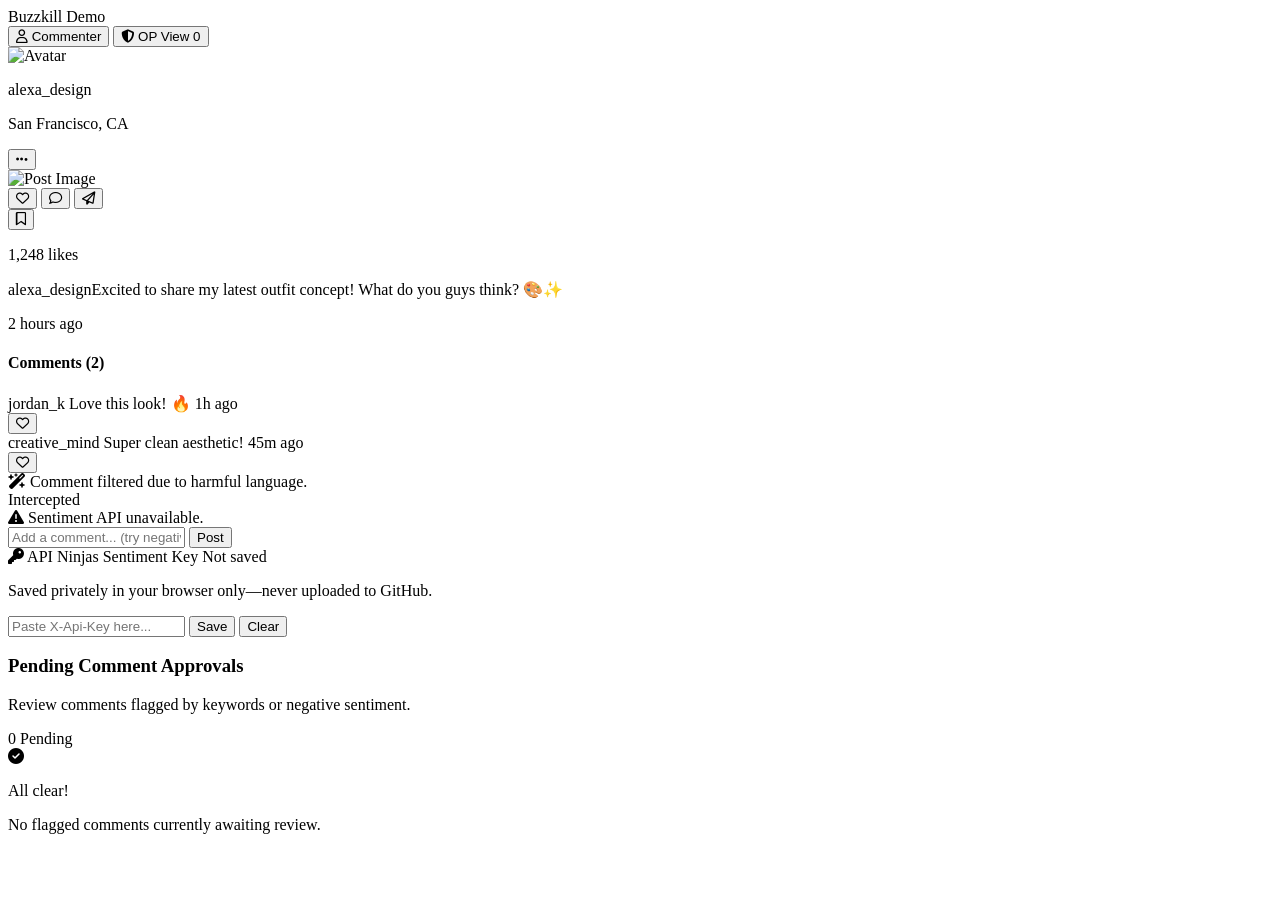
==== index.html @ 8ce27598 "Added sentiment API" ====
<!DOCTYPE html>
<html lang="en">
<head>
    <meta charset="UTF-8">
    <meta name="viewport" content="width=device-width, initial-scale=1.0">
    <title>Buzzkill - Instagram Comment Moderation Demo</title>
    <!-- Tailwind CSS for modern responsive styling -->
    <script src="https://cdn.tailwindcss.com"></script>
    <!-- FontAwesome for Instagram-like icons -->
    <link rel="stylesheet" href="https://cdnjs.cloudflare.com/ajax/libs/font-awesome/6.4.0/css/all.min.css">
    <!-- Custom stylesheet -->
    <link rel="stylesheet" href="3_styles/style.css">
</head>
<body class="bg-gray-100 font-sans antialiased text-gray-900 min-h-screen flex flex-col items-center">

    <!-- Top App Navigation / Header -->
    <header class="w-full max-w-md bg-white border-b border-gray-200 sticky top-0 z-30 px-4 py-3 flex justify-between items-center shadow-sm">
        <div class="flex items-center gap-2">
            <span class="text-xl font-bold bg-gradient-to-r from-purple-600 via-pink-600 to-yellow-500 bg-clip-text text-transparent">
                Buzzkill
            </span>
            <span class="text-xs bg-purple-100 text-purple-700 font-medium px-2 py-0.5 rounded-full">Demo</span>
        </div>
        <!-- Tab Controls -->
        <div class="flex bg-gray-100 p-1 rounded-xl gap-1 text-xs font-semibold">
            <button id="tab-commenter" onclick="switchTab('commenter')" class="px-3 py-1.5 rounded-lg transition-all bg-white text-gray-800 shadow-sm">
                <i class="fa-regular fa-user mr-1"></i> Commenter
            </button>
            <button id="tab-op" onclick="switchTab('op')" class="px-3 py-1.5 rounded-lg transition-all text-gray-500 hover:text-gray-800 relative">
                <i class="fa-solid fa-shield-halved mr-1"></i> OP View
                <span id="badge-pending-count" class="hidden absolute -top-1 -right-1 bg-red-500 text-white text-[10px] w-4 h-4 rounded-full flex items-center justify-center font-bold">0</span>
            </button>
        </div>
    </header>

    <!-- Main Container Mockup (Mobile Frame) -->
    <main class="w-full max-w-md bg-white flex-1 flex flex-col shadow-lg min-h-[85vh] relative pb-16">

        <!-- ================= COMMENTER VIEW ================= -->
        <div id="view-commenter-container" class="flex-1 flex flex-col">
            <!-- Post Header -->
            <div class="px-4 py-3 flex items-center justify-between border-b border-gray-100">
                <div class="flex items-center space-x-3">
                    <img src="https://images.unsplash.com/photo-1534528741775-53994a69daeb?w=100&auto=format&fit=crop&q=80" alt="Avatar" class="w-9 h-9 rounded-full object-cover border border-purple-200">
                    <div>
                        <p class="text-xs font-bold leading-none text-gray-800">alexa_design</p>
                        <p class="text-[10px] text-gray-400">San Francisco, CA</p>
                    </div>
                </div>
                <button class="text-gray-400 hover:text-gray-600"><i class="fa-solid fa-ellipsis"></i></button>
            </div>

            <!-- Post Image -->
            <div class="relative bg-gray-900 w-full aspect-square">
                <img src="https://images.unsplash.com/photo-1515886657613-9f3515b0c78f?w=600&auto=format&fit=crop&q=80" alt="Post Image" class="w-full h-full object-cover">
            </div>

            <!-- Post Action Buttons -->
            <div class="px-4 pt-3 pb-1 flex justify-between items-center text-xl">
                <div class="flex space-x-4 text-gray-700">
                    <button class="hover:text-red-500 transition-colors"><i class="fa-regular fa-heart"></i></button>
                    <button class="hover:text-blue-500 transition-colors"><i class="fa-regular fa-comment"></i></button>
                    <button class="hover:text-green-500 transition-colors"><i class="fa-regular fa-paper-plane"></i></button>
                </div>
                <button class="text-gray-700 hover:text-black"><i class="fa-regular fa-bookmark"></i></button>
            </div>

            <!-- Likes & Caption -->
            <div class="px-4 text-xs space-y-1 mb-2">
                <p class="font-bold text-gray-800">1,248 likes</p>
                <p><span class="font-bold text-gray-800 mr-1">alexa_design</span>Excited to share my latest outfit concept! What do you guys think? 🎨✨</p>
                <p class="text-[10px] text-gray-400 uppercase tracking-wide">2 hours ago</p>
            </div>

            <!-- Live Public Comments Section -->
            <div class="flex-1 px-4 py-2 border-t border-gray-100 flex flex-col justify-end">
                <h4 class="text-xs font-semibold text-gray-400 mb-2 uppercase tracking-wider">Comments (<span id="public-comment-count">0</span>)</h4>
                
                <!-- Comments Scrollable Area -->
                <div id="public-comments-list" class="space-y-2.5 max-h-48 overflow-y-auto custom-scrollbar pr-1">
                    <!-- Dynamic comments populated by JS -->
                </div>

                <!-- Floating Feedback Notice (Evaporation Toast) -->
                <div id="evaporation-toast" class="hidden mt-2 p-2 bg-red-50 border border-red-200 rounded-lg text-xs text-red-600 flex items-center justify-between transition-all">
                    <div class="flex items-center space-x-2">
                        <i class="fa-solid fa-wand-magic-sparkles text-red-500"></i>
                        <span id="evaporation-toast-text">Comment filtered due to harmful language.</span>
                    </div>
                    <span class="text-[10px] bg-red-100 text-red-700 font-semibold px-2 py-0.5 rounded">Intercepted</span>
                </div>

                <!-- Friendly API Status Warning Banner -->
                <div id="api-status-banner" class="hidden mt-2 p-2 bg-amber-50 border border-amber-200 rounded-lg text-[11px] text-amber-800 flex items-center space-x-2">
                    <i class="fa-solid fa-triangle-exclamation text-amber-500"></i>
                    <span id="api-status-banner-text">Sentiment API unavailable.</span>
                </div>
            </div>

            <!-- Comment Input Box -->
            <div class="p-3 border-t border-gray-200 bg-white">
                <form id="comment-form" onsubmit="handleCommentSubmit(event)" class="flex items-center space-x-2">
                    <input 
                        type="text" 
                        id="comment-input" 
                        placeholder="Add a comment... (try negative tone or slang)" 
                        class="flex-1 bg-gray-100 text-xs px-3 py-2.5 rounded-full border border-transparent focus:outline-none focus:bg-white focus:border-purple-400 transition-all"
                        required 
                        autocomplete="off"
                    >
                    <button id="comment-submit-btn" type="submit" class="text-xs font-bold text-purple-600 hover:text-purple-800 px-3 py-2 transition-colors">
                        Post
                    </button>
                </form>
            </div>
        </div>

        <!-- ================= OP (ORIGINAL POSTER) REVIEW VIEW ================= -->
        <div id="view-op-container" class="hidden flex-1 flex flex-col p-4 bg-gray-50">
            <!-- API Ninjas Secret Key Box (Stored only in browser localStorage) -->
            <div class="bg-white border border-gray-200 rounded-xl p-3 mb-4 shadow-sm">
                <div class="flex items-center justify-between mb-1.5">
                    <span class="text-xs font-bold text-gray-800 flex items-center gap-1.5">
                        <i class="fa-solid fa-key text-purple-600"></i> API Ninjas Sentiment Key
                    </span>
                    <span id="api-key-status-badge" class="text-[10px] font-semibold px-2 py-0.5 rounded-full bg-gray-100 text-gray-600">
                        Not saved
                    </span>
                </div>
                <p class="text-[11px] text-gray-500 mb-2">
                    Saved privately in your browser only—never uploaded to GitHub.
                </p>
                <div class="flex items-center gap-1.5">
                    <input
                        type="password"
                        id="api-key-input"
                        placeholder="Paste X-Api-Key here..."
                        class="flex-1 bg-gray-50 border border-gray-200 rounded-lg px-2.5 py-1.5 text-xs focus:outline-none focus:border-purple-400"
                        autocomplete="off"
                    >
                    <button type="button" onclick="saveApiKeyFromUI()" class="bg-purple-600 hover:bg-purple-700 text-white text-xs font-semibold px-3 py-1.5 rounded-lg transition-colors">
                        Save
                    </button>
                    <button type="button" onclick="clearApiKeyFromUI()" class="bg-gray-100 hover:bg-gray-200 text-gray-600 text-xs font-semibold px-2.5 py-1.5 rounded-lg transition-colors">
                        Clear
                    </button>
                </div>
            </div>

            <!-- Header for OP Queue -->
            <div class="flex justify-between items-center mb-4">
                <div>
                    <h3 class="text-sm font-bold text-gray-800">Pending Comment Approvals</h3>
                    <p class="text-xs text-gray-500">Review comments flagged by keywords or negative sentiment.</p>
                </div>
                <span id="op-queue-badge" class="bg-purple-100 text-purple-700 text-xs font-bold px-2.5 py-1 rounded-full">
                    0 Pending
                </span>
            </div>

            <!-- Moderation Cards Queue -->
            <div id="op-review-list" class="space-y-3 flex-1 overflow-y-auto custom-scrollbar pr-1">
                <!-- Dynamically populated review cards -->
            </div>
        </div>

    </main>

    <!-- Numbered Layered Scripts loaded in sequence -->
    <script src="2_scripts/1_data.js?v=4"></script>
    <script src="2_scripts/2.rules.js?v=5"></script>
    <script src="2_scripts/3_display.js?v=4"></script>
    <script src="2_scripts/4_start.js?v=4"></script>
</body>
</html>
---- 3_styles/style.css ----
/* Custom scrollbar styling for feed and comment lists */
.custom-scrollbar::-webkit-scrollbar {
    width: 4px;
}
.custom-scrollbar::-webkit-scrollbar-track {
    background: #f1f1f1;
}
.custom-scrollbar::-webkit-scrollbar-thumb {
    background: #cbd5e1;
    border-radius: 4px;
}
.custom-scrollbar::-webkit-scrollbar-thumb:hover {
    background: #94a3b8;
}

/* Evaporation animation for intercepted comments in commenter view */
@keyframes evaporate {
    0% {
        opacity: 1;
        transform: translateY(0) scale(1);
        filter: blur(0px);
    }
    50% {
        opacity: 0.5;
        transform: translateY(-12px) scale(0.95);
        filter: blur(2px);
    }
    100% {
        opacity: 0;
        transform: translateY(-25px) scale(0.85);
        filter: blur(6px);
    }
}

.animate-evaporate {
    animation: evaporate 1.5s forwards ease-out;
}
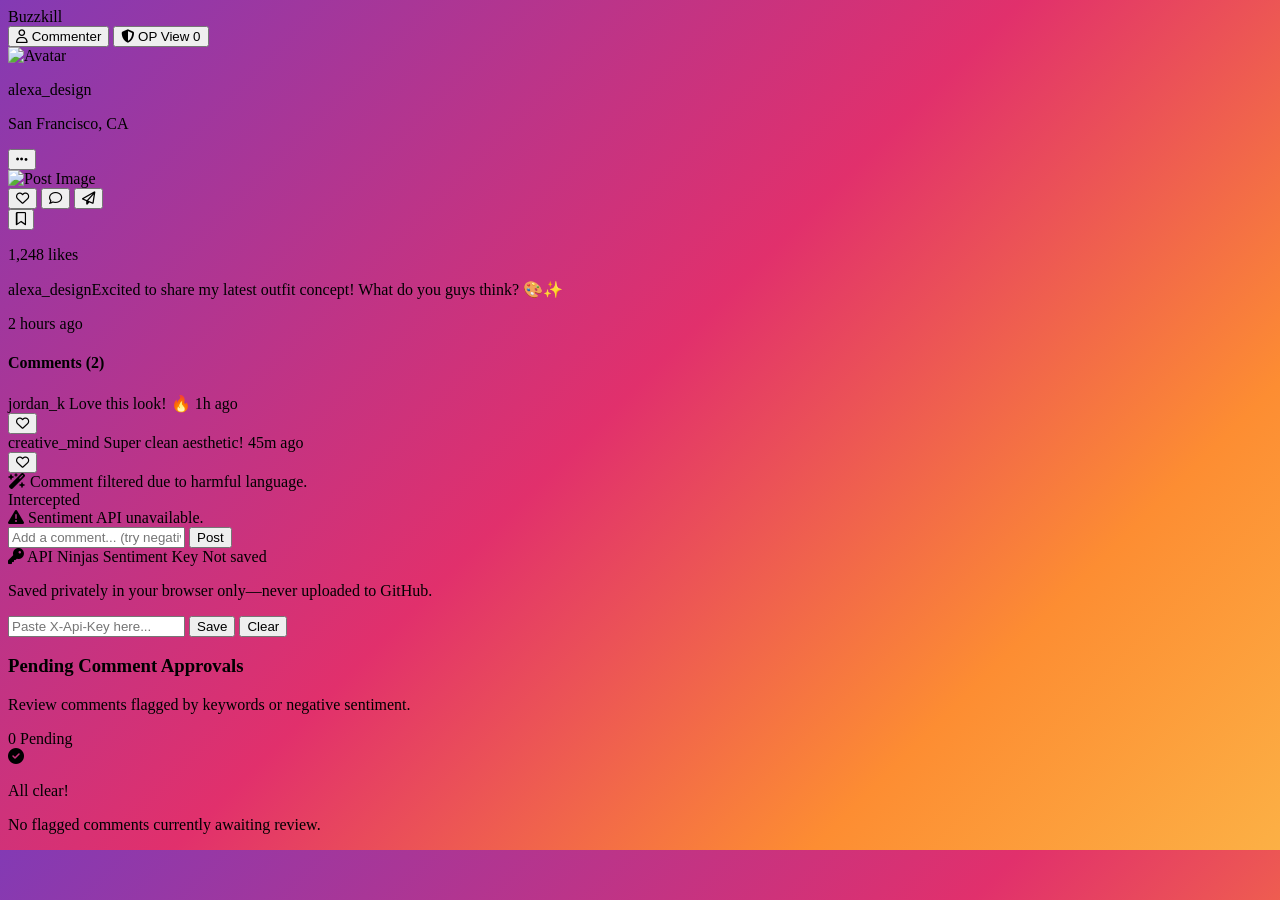
==== commit 4efda2cb: "Added Color Gradient Background + Made Like Button Clickable" ====
--- a/index.html
+++ b/index.html
@@ -11,7 +11,7 @@
     <!-- Custom stylesheet -->
     <link rel="stylesheet" href="3_styles/style.css">
 </head>
-<body class="bg-gray-100 font-sans antialiased text-gray-900 min-h-screen flex flex-col items-center">
+<body class="brand-gradient-background font-sans antialiased text-gray-900 min-h-screen flex flex-col items-center">
 
     <!-- Top App Navigation / Header -->
     <header class="w-full max-w-md bg-white border-b border-gray-200 sticky top-0 z-30 px-4 py-3 flex justify-between items-center shadow-sm">
@@ -19,7 +19,6 @@
             <span class="text-xl font-bold bg-gradient-to-r from-purple-600 via-pink-600 to-yellow-500 bg-clip-text text-transparent">
                 Buzzkill
             </span>
-            <span class="text-xs bg-purple-100 text-purple-700 font-medium px-2 py-0.5 rounded-full">Demo</span>
         </div>
         <!-- Tab Controls -->
         <div class="flex bg-gray-100 p-1 rounded-xl gap-1 text-xs font-semibold">
@@ -58,8 +57,8 @@
             <!-- Post Action Buttons -->
             <div class="px-4 pt-3 pb-1 flex justify-between items-center text-xl">
                 <div class="flex space-x-4 text-gray-700">
-                    <button class="hover:text-red-500 transition-colors"><i class="fa-regular fa-heart"></i></button>
-                    <button class="hover:text-blue-500 transition-colors"><i class="fa-regular fa-comment"></i></button>
+                    <button id="post-like-button" type="button" onclick="togglePostLike()" aria-label="Like post" aria-pressed="false" class="hover:text-red-500 transition-colors"><i class="fa-regular fa-heart"></i></button>
+                    <button type="button" onclick="goToCommentSection()" aria-label="Go to comments" class="hover:text-blue-500 transition-colors"><i class="fa-regular fa-comment"></i></button>
                     <button class="hover:text-green-500 transition-colors"><i class="fa-regular fa-paper-plane"></i></button>
                 </div>
                 <button class="text-gray-700 hover:text-black"><i class="fa-regular fa-bookmark"></i></button>
@@ -67,7 +66,7 @@
 
             <!-- Likes & Caption -->
             <div class="px-4 text-xs space-y-1 mb-2">
-                <p class="font-bold text-gray-800">1,248 likes</p>
+                <p id="post-like-count" class="font-bold text-gray-800">1,248 likes</p>
                 <p><span class="font-bold text-gray-800 mr-1">alexa_design</span>Excited to share my latest outfit concept! What do you guys think? 🎨✨</p>
                 <p class="text-[10px] text-gray-400 uppercase tracking-wide">2 hours ago</p>
             </div>
--- a/3_styles/style.css
+++ b/3_styles/style.css
@@ -1,3 +1,8 @@
+/* Instagram-inspired gradient for the page area surrounding the app */
+.brand-gradient-background {
+    background: linear-gradient(135deg, #833ab4 0%, #e1306c 48%, #fd8d32 78%, #fcb045 100%);
+}
+
 /* Custom scrollbar styling for feed and comment lists */
 .custom-scrollbar::-webkit-scrollbar {
     width: 4px;
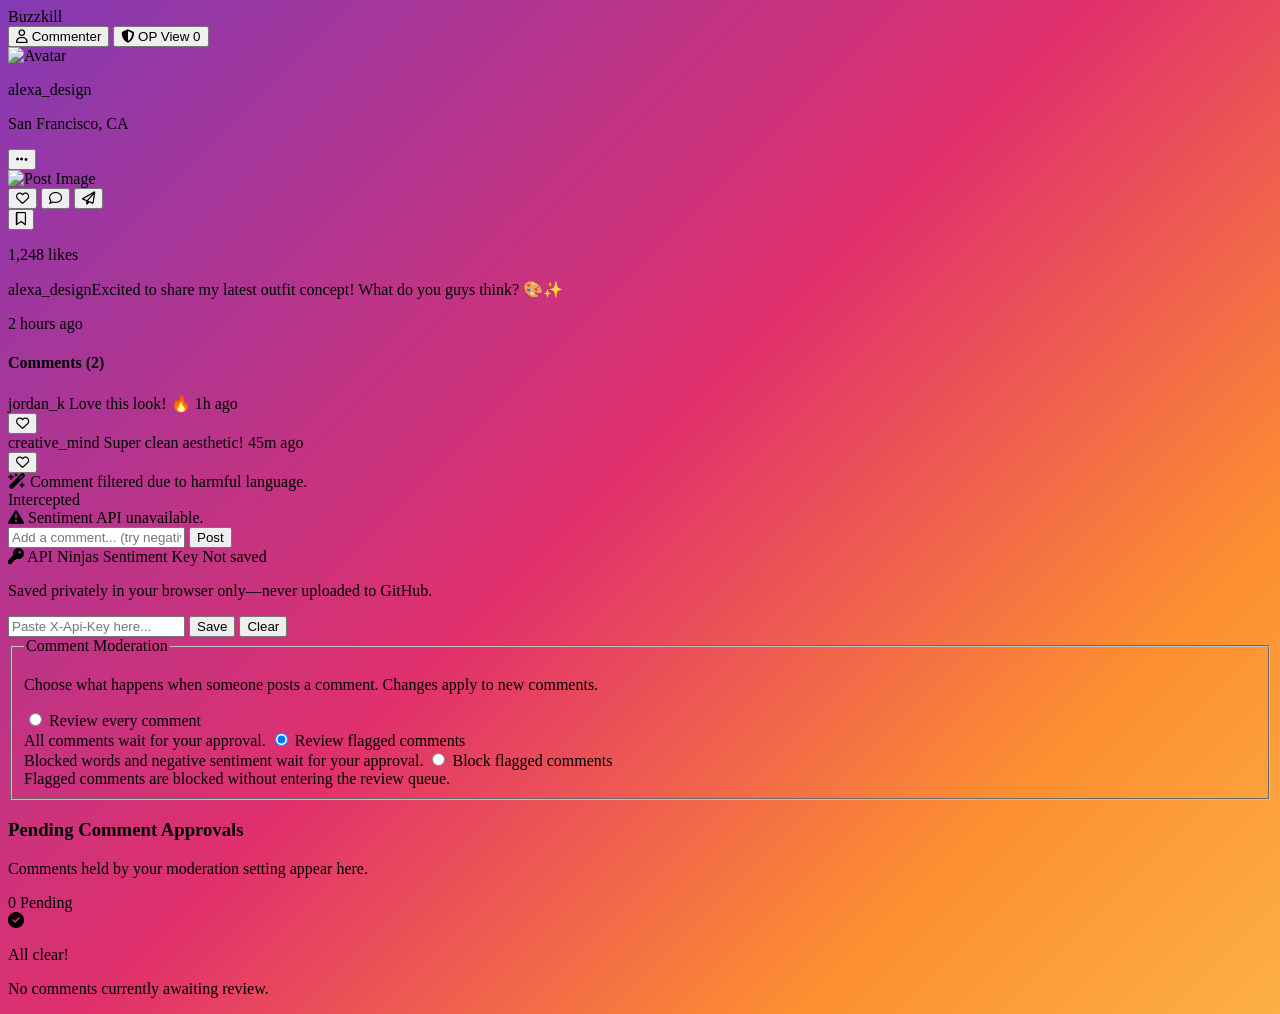
==== commit 8ac3bc5e: "Added OP View Setting Options for Comment Review System" ====
--- a/index.html
+++ b/index.html
@@ -146,11 +146,31 @@
                 </div>
             </div>
 
+            <!-- Comment moderation behavior -->
+            <fieldset class="bg-white border border-gray-200 rounded-xl p-3 mb-4 shadow-sm">
+                <legend class="text-xs font-bold text-gray-800 px-1">Comment Moderation</legend>
+                <p class="text-[11px] text-gray-500 mb-2">Choose what happens when someone posts a comment. Changes apply to new comments.</p>
+                <div class="space-y-2">
+                    <label class="flex items-start gap-2 text-xs text-gray-700 cursor-pointer">
+                        <input type="radio" name="moderation-mode" value="all_review" onchange="setModerationMode(this.value)" class="mt-0.5 accent-purple-600">
+                        <span><span class="font-semibold">Review every comment</span><br><span class="text-[11px] text-gray-500">All comments wait for your approval.</span></span>
+                    </label>
+                    <label class="flex items-start gap-2 text-xs text-gray-700 cursor-pointer">
+                        <input type="radio" name="moderation-mode" value="flagged_review" onchange="setModerationMode(this.value)" class="mt-0.5 accent-purple-600">
+                        <span><span class="font-semibold">Review flagged comments</span><br><span class="text-[11px] text-gray-500">Blocked words and negative sentiment wait for your approval.</span></span>
+                    </label>
+                    <label class="flex items-start gap-2 text-xs text-gray-700 cursor-pointer">
+                        <input type="radio" name="moderation-mode" value="auto_block" onchange="setModerationMode(this.value)" class="mt-0.5 accent-purple-600">
+                        <span><span class="font-semibold">Block flagged comments</span><br><span class="text-[11px] text-gray-500">Flagged comments are blocked without entering the review queue.</span></span>
+                    </label>
+                </div>
+            </fieldset>
+
             <!-- Header for OP Queue -->
             <div class="flex justify-between items-center mb-4">
                 <div>
                     <h3 class="text-sm font-bold text-gray-800">Pending Comment Approvals</h3>
-                    <p class="text-xs text-gray-500">Review comments flagged by keywords or negative sentiment.</p>
+                    <p class="text-xs text-gray-500">Comments held by your moderation setting appear here.</p>
                 </div>
                 <span id="op-queue-badge" class="bg-purple-100 text-purple-700 text-xs font-bold px-2.5 py-1 rounded-full">
                     0 Pending
@@ -166,9 +186,9 @@
     </main>
 
     <!-- Numbered Layered Scripts loaded in sequence -->
-    <script src="2_scripts/1_data.js?v=4"></script>
+    <script src="2_scripts/1_data.js?v=5"></script>
     <script src="2_scripts/2.rules.js?v=5"></script>
-    <script src="2_scripts/3_display.js?v=4"></script>
-    <script src="2_scripts/4_start.js?v=4"></script>
+    <script src="2_scripts/3_display.js?v=5"></script>
+    <script src="2_scripts/4_start.js?v=5"></script>
 </body>
 </html>
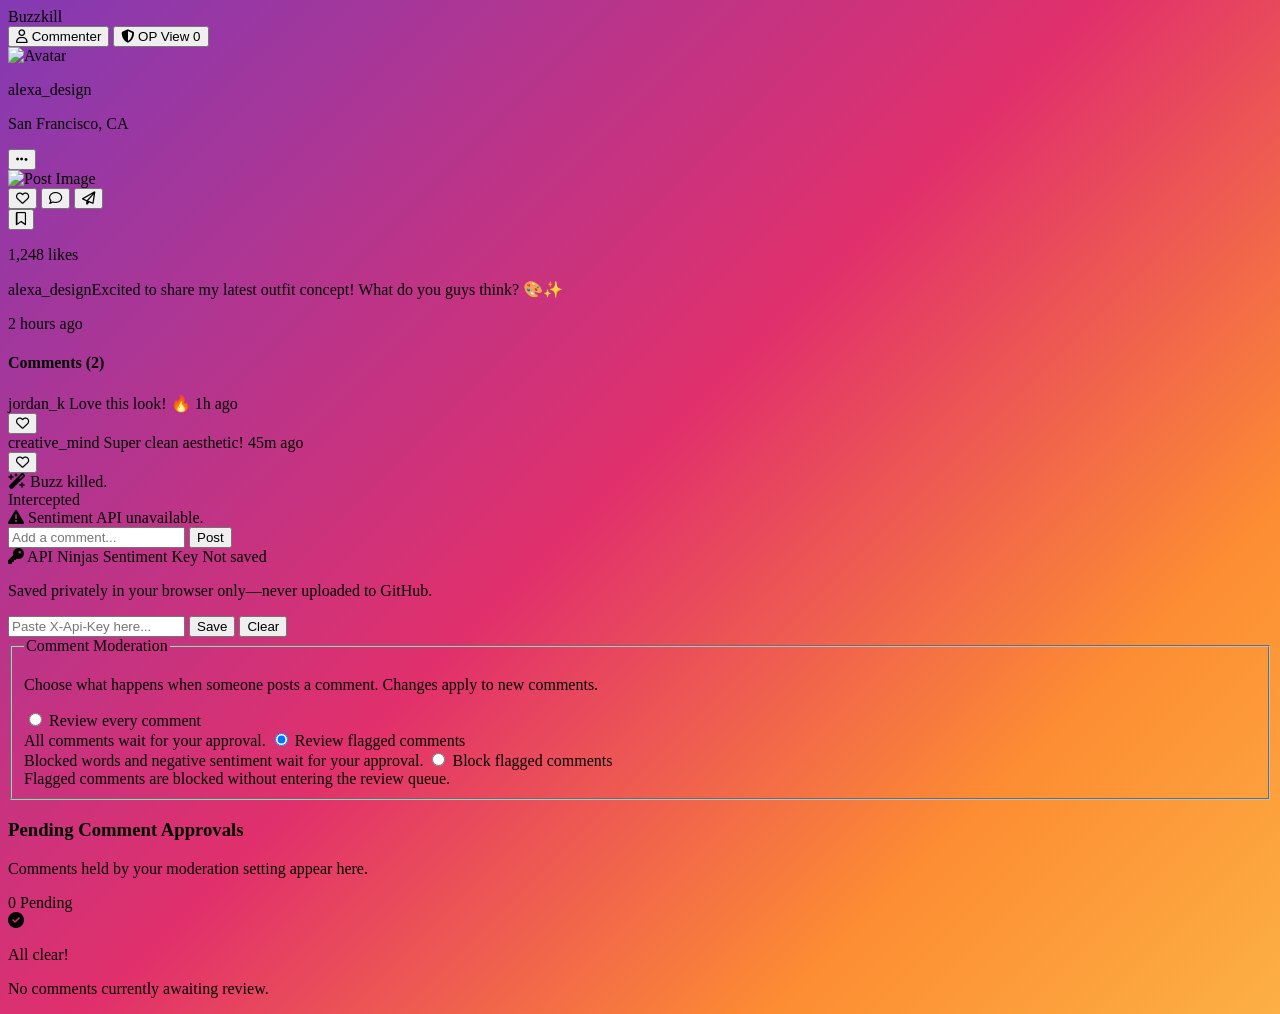
==== commit 70fb0309: "Changed "Comment Blocked" notif to "Buzz killed" notif for commenter" ====
--- a/index.html
+++ b/index.html
@@ -84,7 +84,7 @@
                 <div id="evaporation-toast" class="hidden mt-2 p-2 bg-red-50 border border-red-200 rounded-lg text-xs text-red-600 flex items-center justify-between transition-all">
                     <div class="flex items-center space-x-2">
                         <i class="fa-solid fa-wand-magic-sparkles text-red-500"></i>
-                        <span id="evaporation-toast-text">Comment filtered due to harmful language.</span>
+                        <span id="evaporation-toast-text">Buzz killed.</span>
                     </div>
                     <span class="text-[10px] bg-red-100 text-red-700 font-semibold px-2 py-0.5 rounded">Intercepted</span>
                 </div>
@@ -102,7 +102,7 @@
                     <input 
                         type="text" 
                         id="comment-input" 
-                        placeholder="Add a comment... (try negative tone or slang)" 
+                        placeholder="Add a comment..."
                         class="flex-1 bg-gray-100 text-xs px-3 py-2.5 rounded-full border border-transparent focus:outline-none focus:bg-white focus:border-purple-400 transition-all"
                         required 
                         autocomplete="off"
@@ -187,8 +187,8 @@
 
     <!-- Numbered Layered Scripts loaded in sequence -->
     <script src="2_scripts/1_data.js?v=5"></script>
-    <script src="2_scripts/2.rules.js?v=5"></script>
-    <script src="2_scripts/3_display.js?v=5"></script>
-    <script src="2_scripts/4_start.js?v=5"></script>
+    <script src="2_scripts/2.rules.js?v=6"></script>
+    <script src="2_scripts/3_display.js?v=7"></script>
+    <script src="2_scripts/4_start.js?v=6"></script>
 </body>
 </html>
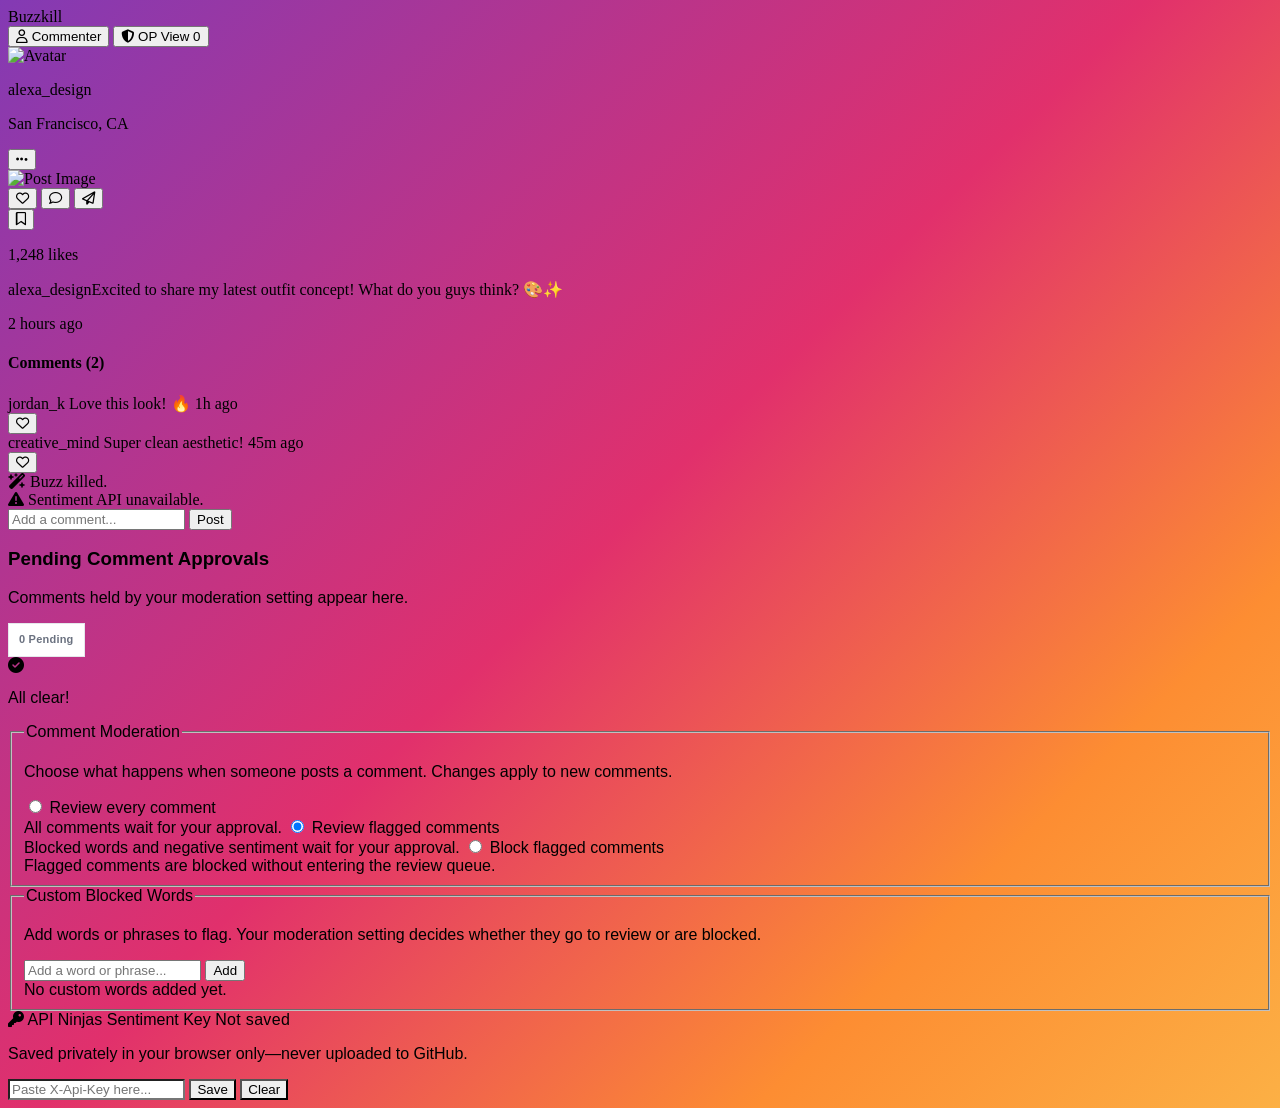
==== commit 49e92e89: "Update OP View Interface Design + Added Custom Blocked Word Feature" ====
--- a/index.html
+++ b/index.html
@@ -9,7 +9,7 @@
     <!-- FontAwesome for Instagram-like icons -->
     <link rel="stylesheet" href="https://cdnjs.cloudflare.com/ajax/libs/font-awesome/6.4.0/css/all.min.css">
     <!-- Custom stylesheet -->
-    <link rel="stylesheet" href="3_styles/style.css">
+    <link rel="stylesheet" href="3_styles/style.css?v=4">
 </head>
 <body class="brand-gradient-background font-sans antialiased text-gray-900 min-h-screen flex flex-col items-center">
 
@@ -81,12 +81,11 @@
                 </div>
 
                 <!-- Floating Feedback Notice (Evaporation Toast) -->
-                <div id="evaporation-toast" class="hidden mt-2 p-2 bg-red-50 border border-red-200 rounded-lg text-xs text-red-600 flex items-center justify-between transition-all">
+                <div id="evaporation-toast" class="hidden mt-2 p-2 bg-red-50 border border-red-200 rounded-lg text-xs text-red-600 flex items-center transition-all">
                     <div class="flex items-center space-x-2">
                         <i class="fa-solid fa-wand-magic-sparkles text-red-500"></i>
                         <span id="evaporation-toast-text">Buzz killed.</span>
                     </div>
-                    <span class="text-[10px] bg-red-100 text-red-700 font-semibold px-2 py-0.5 rounded">Intercepted</span>
                 </div>
 
                 <!-- Friendly API Status Warning Banner -->
@@ -116,6 +115,63 @@
 
         <!-- ================= OP (ORIGINAL POSTER) REVIEW VIEW ================= -->
         <div id="view-op-container" class="hidden flex-1 flex flex-col p-4 bg-gray-50">
+            <!-- Header for OP Queue -->
+            <div class="flex justify-between items-center mb-4">
+                <div>
+                    <h3 class="text-sm font-bold text-gray-800">Pending Comment Approvals</h3>
+                    <p class="text-xs text-gray-500">Comments held by your moderation setting appear here.</p>
+                </div>
+                <span id="op-queue-badge" class="op-queue-count op-queue-count-empty">
+                    0 Pending
+                </span>
+            </div>
+
+            <!-- Moderation Cards Queue -->
+            <div id="op-review-list" class="space-y-3 flex-1 overflow-y-auto custom-scrollbar pr-1 mb-4">
+                <!-- Dynamically populated review cards -->
+            </div>
+
+            <!-- Comment moderation behavior -->
+            <fieldset class="bg-white border border-gray-200 rounded-xl p-3 mb-4 shadow-sm">
+                <legend class="text-sm font-bold text-gray-800 px-1">Comment Moderation</legend>
+                <p class="text-xs text-gray-500 mb-2">Choose what happens when someone posts a comment. Changes apply to new comments.</p>
+                <div class="space-y-2">
+                    <label class="flex items-start gap-2 text-sm text-gray-700 cursor-pointer">
+                        <input type="radio" name="moderation-mode" value="all_review" onchange="setModerationMode(this.value)" class="mt-0.5 accent-purple-600">
+                        <span><span class="font-semibold">Review every comment</span><br><span class="text-xs text-gray-500">All comments wait for your approval.</span></span>
+                    </label>
+                    <label class="flex items-start gap-2 text-sm text-gray-700 cursor-pointer">
+                        <input type="radio" name="moderation-mode" value="flagged_review" onchange="setModerationMode(this.value)" class="mt-0.5 accent-purple-600">
+                        <span><span class="font-semibold">Review flagged comments</span><br><span class="text-xs text-gray-500">Blocked words and negative sentiment wait for your approval.</span></span>
+                    </label>
+                    <label class="flex items-start gap-2 text-sm text-gray-700 cursor-pointer">
+                        <input type="radio" name="moderation-mode" value="auto_block" onchange="setModerationMode(this.value)" class="mt-0.5 accent-purple-600">
+                        <span><span class="font-semibold">Block flagged comments</span><br><span class="text-xs text-gray-500">Flagged comments are blocked without entering the review queue.</span></span>
+                    </label>
+                </div>
+            </fieldset>
+
+            <!-- OP-managed blocked words and phrases -->
+            <fieldset class="bg-white border border-gray-200 rounded-xl p-3 mb-4 shadow-sm">
+                <legend class="text-sm font-bold text-gray-800 px-1">Custom Blocked Words</legend>
+                <p class="text-xs text-gray-500 mb-2">Add words or phrases to flag. Your moderation setting decides whether they go to review or are blocked.</p>
+                <div class="flex items-center gap-2">
+                    <input
+                        type="text"
+                        id="custom-blocked-word-input"
+                        placeholder="Add a word or phrase..."
+                        maxlength="80"
+                        onkeydown="if (event.key === 'Enter') { event.preventDefault(); addCustomBlockedWord(); }"
+                        class="flex-1 min-w-0 bg-gray-50 border border-gray-200 px-2.5 py-2 text-sm focus:outline-none focus:border-purple-400"
+                        autocomplete="off"
+                    >
+                    <button type="button" onclick="addCustomBlockedWord()" class="bg-purple-600 hover:bg-purple-700 text-white text-sm font-semibold px-3 py-2 transition-colors">
+                        Add
+                    </button>
+                </div>
+                <div id="custom-blocked-words-list" class="flex flex-wrap gap-2 mt-3"></div>
+            </fieldset>
+
             <!-- API Ninjas Secret Key Box (Stored only in browser localStorage) -->
             <div class="bg-white border border-gray-200 rounded-xl p-3 mb-4 shadow-sm">
                 <div class="flex items-center justify-between mb-1.5">
@@ -145,50 +201,14 @@
                     </button>
                 </div>
             </div>
-
-            <!-- Comment moderation behavior -->
-            <fieldset class="bg-white border border-gray-200 rounded-xl p-3 mb-4 shadow-sm">
-                <legend class="text-xs font-bold text-gray-800 px-1">Comment Moderation</legend>
-                <p class="text-[11px] text-gray-500 mb-2">Choose what happens when someone posts a comment. Changes apply to new comments.</p>
-                <div class="space-y-2">
-                    <label class="flex items-start gap-2 text-xs text-gray-700 cursor-pointer">
-                        <input type="radio" name="moderation-mode" value="all_review" onchange="setModerationMode(this.value)" class="mt-0.5 accent-purple-600">
-                        <span><span class="font-semibold">Review every comment</span><br><span class="text-[11px] text-gray-500">All comments wait for your approval.</span></span>
-                    </label>
-                    <label class="flex items-start gap-2 text-xs text-gray-700 cursor-pointer">
-                        <input type="radio" name="moderation-mode" value="flagged_review" onchange="setModerationMode(this.value)" class="mt-0.5 accent-purple-600">
-                        <span><span class="font-semibold">Review flagged comments</span><br><span class="text-[11px] text-gray-500">Blocked words and negative sentiment wait for your approval.</span></span>
-                    </label>
-                    <label class="flex items-start gap-2 text-xs text-gray-700 cursor-pointer">
-                        <input type="radio" name="moderation-mode" value="auto_block" onchange="setModerationMode(this.value)" class="mt-0.5 accent-purple-600">
-                        <span><span class="font-semibold">Block flagged comments</span><br><span class="text-[11px] text-gray-500">Flagged comments are blocked without entering the review queue.</span></span>
-                    </label>
-                </div>
-            </fieldset>
-
-            <!-- Header for OP Queue -->
-            <div class="flex justify-between items-center mb-4">
-                <div>
-                    <h3 class="text-sm font-bold text-gray-800">Pending Comment Approvals</h3>
-                    <p class="text-xs text-gray-500">Comments held by your moderation setting appear here.</p>
-                </div>
-                <span id="op-queue-badge" class="bg-purple-100 text-purple-700 text-xs font-bold px-2.5 py-1 rounded-full">
-                    0 Pending
-                </span>
-            </div>
-
-            <!-- Moderation Cards Queue -->
-            <div id="op-review-list" class="space-y-3 flex-1 overflow-y-auto custom-scrollbar pr-1">
-                <!-- Dynamically populated review cards -->
-            </div>
         </div>
 
     </main>
 
     <!-- Numbered Layered Scripts loaded in sequence -->
-    <script src="2_scripts/1_data.js?v=5"></script>
-    <script src="2_scripts/2.rules.js?v=6"></script>
-    <script src="2_scripts/3_display.js?v=7"></script>
-    <script src="2_scripts/4_start.js?v=6"></script>
+    <script src="2_scripts/1_data.js?v=8"></script>
+    <script src="2_scripts/2.rules.js?v=7"></script>
+    <script src="2_scripts/3_display.js?v=11"></script>
+    <script src="2_scripts/4_start.js?v=7"></script>
 </body>
 </html>
--- a/3_styles/style.css
+++ b/3_styles/style.css
@@ -1,6 +1,64 @@
 /* Instagram-inspired gradient for the page area surrounding the app */
 .brand-gradient-background {
     background: linear-gradient(135deg, #833ab4 0%, #e1306c 48%, #fd8d32 78%, #fcb045 100%);
+}
+
+/* Keep the OP moderation panels and controls square-cornered */
+#view-op-container .rounded-xl,
+#view-op-container .rounded-lg {
+    border-radius: 0 !important;
+}
+
+#view-op-container {
+    font-family: -apple-system, BlinkMacSystemFont, "Segoe UI", Roboto, Helvetica, Arial, sans-serif;
+}
+
+#api-key-status-badge,
+#op-queue-badge {
+    border-radius: 0 !important;
+    letter-spacing: 0.02em;
+}
+
+#op-review-list {
+    display: flex;
+    flex-direction: column;
+}
+
+#op-review-list > .op-empty-state {
+    display: flex;
+    flex: 1 0 auto;
+    flex-direction: column;
+    justify-content: center;
+}
+
+#op-review-list > .op-review-card {
+    flex-shrink: 0;
+}
+
+.op-queue-count {
+    display: inline-flex;
+    align-items: center;
+    justify-content: center;
+    min-height: 1.5rem;
+    padding: 0.25rem 0.625rem;
+    border: 1px solid transparent;
+    border-radius: 0;
+    font-size: 0.6875rem;
+    font-weight: 600;
+    line-height: 1;
+    white-space: nowrap;
+}
+
+.op-queue-count-empty {
+    background: #fff;
+    border-color: #e5e7eb;
+    color: #6b7280;
+}
+
+.op-queue-count-active {
+    background: #f3e8ff;
+    border-color: #e9d5ff;
+    color: #6b21a8;
 }
 
 /* Custom scrollbar styling for feed and comment lists */
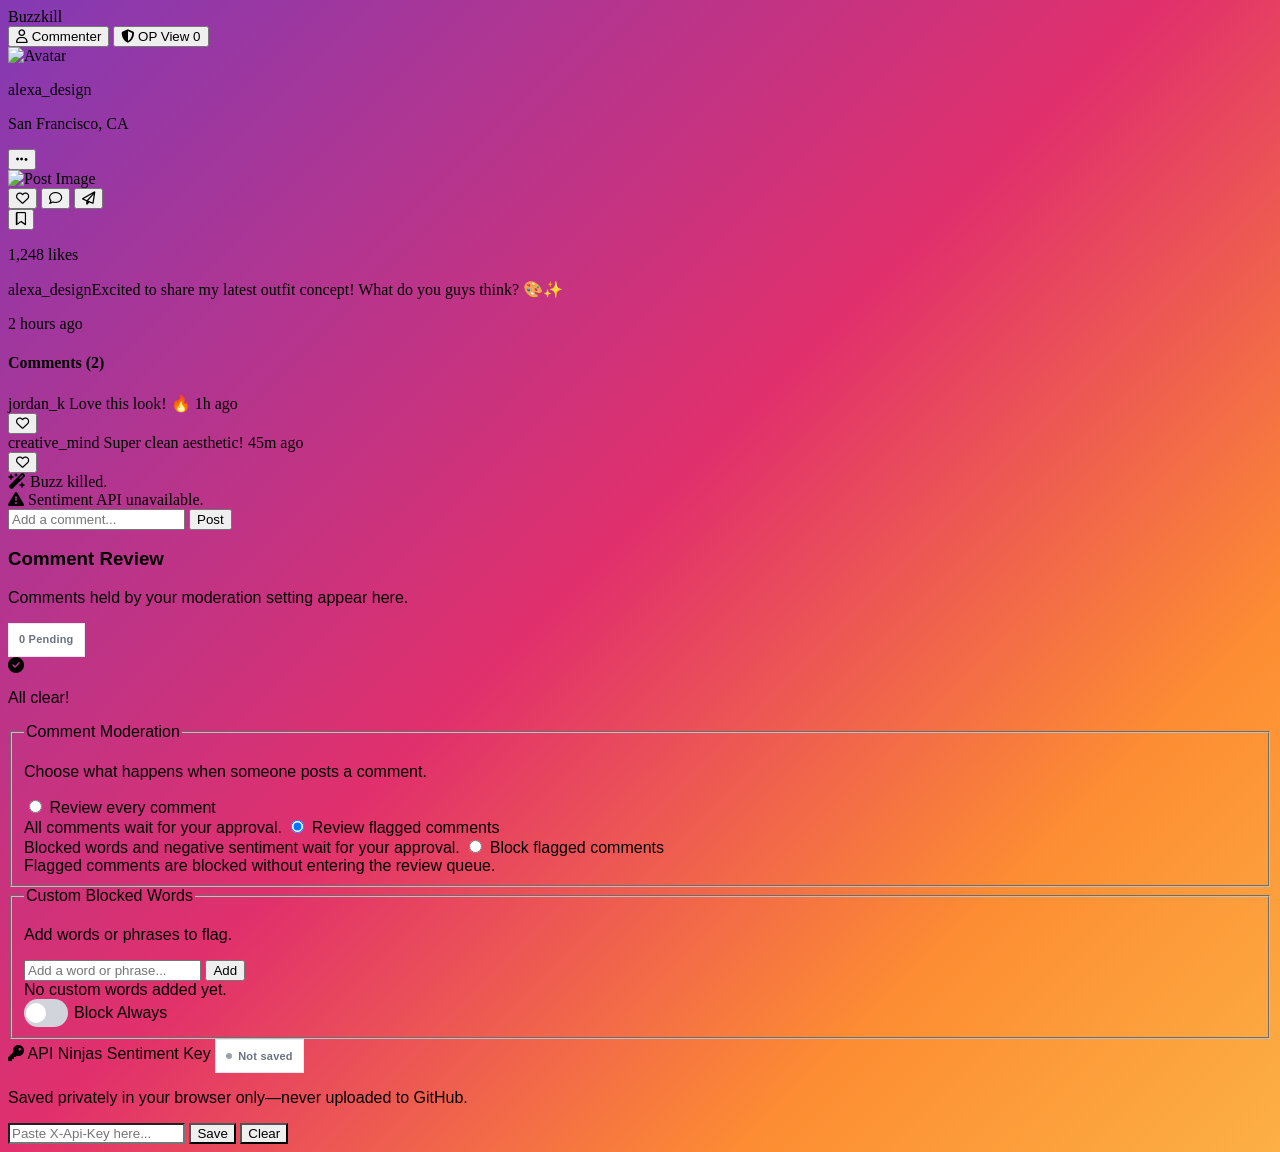
==== commit 6ba58db3: "Added Slurs to Blocked Word List + Added Custom Blocked Word Feature + More OP View Interface Design" ====
--- a/index.html
+++ b/index.html
@@ -9,7 +9,7 @@
     <!-- FontAwesome for Instagram-like icons -->
     <link rel="stylesheet" href="https://cdnjs.cloudflare.com/ajax/libs/font-awesome/6.4.0/css/all.min.css">
     <!-- Custom stylesheet -->
-    <link rel="stylesheet" href="3_styles/style.css?v=4">
+    <link rel="stylesheet" href="3_styles/style.css?v=8">
 </head>
 <body class="brand-gradient-background font-sans antialiased text-gray-900 min-h-screen flex flex-col items-center">
 
@@ -118,7 +118,7 @@
             <!-- Header for OP Queue -->
             <div class="flex justify-between items-center mb-4">
                 <div>
-                    <h3 class="text-sm font-bold text-gray-800">Pending Comment Approvals</h3>
+                    <h3 class="text-sm font-bold text-gray-800">Comment Review</h3>
                     <p class="text-xs text-gray-500">Comments held by your moderation setting appear here.</p>
                 </div>
                 <span id="op-queue-badge" class="op-queue-count op-queue-count-empty">
@@ -134,7 +134,7 @@
             <!-- Comment moderation behavior -->
             <fieldset class="bg-white border border-gray-200 rounded-xl p-3 mb-4 shadow-sm">
                 <legend class="text-sm font-bold text-gray-800 px-1">Comment Moderation</legend>
-                <p class="text-xs text-gray-500 mb-2">Choose what happens when someone posts a comment. Changes apply to new comments.</p>
+                <p class="text-xs text-gray-500 mb-2">Choose what happens when someone posts a comment.</p>
                 <div class="space-y-2">
                     <label class="flex items-start gap-2 text-sm text-gray-700 cursor-pointer">
                         <input type="radio" name="moderation-mode" value="all_review" onchange="setModerationMode(this.value)" class="mt-0.5 accent-purple-600">
@@ -154,7 +154,7 @@
             <!-- OP-managed blocked words and phrases -->
             <fieldset class="bg-white border border-gray-200 rounded-xl p-3 mb-4 shadow-sm">
                 <legend class="text-sm font-bold text-gray-800 px-1">Custom Blocked Words</legend>
-                <p class="text-xs text-gray-500 mb-2">Add words or phrases to flag. Your moderation setting decides whether they go to review or are blocked.</p>
+                <p class="text-xs text-gray-500 mb-2">Add words or phrases to flag.</p>
                 <div class="flex items-center gap-2">
                     <input
                         type="text"
@@ -170,6 +170,13 @@
                     </button>
                 </div>
                 <div id="custom-blocked-words-list" class="flex flex-wrap gap-2 mt-3"></div>
+                <div class="flex justify-end mt-3">
+                    <label class="custom-word-switch" aria-label="Block always">
+                        <input type="checkbox" id="custom-word-auto-block" role="switch" onchange="setCustomWordsAutoBlock(this.checked)">
+                        <span class="custom-word-switch-track"><span></span></span>
+                        <span class="text-[10px] text-gray-500">Block Always</span>
+                    </label>
+                </div>
             </fieldset>
 
             <!-- API Ninjas Secret Key Box (Stored only in browser localStorage) -->
@@ -206,9 +213,9 @@
     </main>
 
     <!-- Numbered Layered Scripts loaded in sequence -->
-    <script src="2_scripts/1_data.js?v=8"></script>
-    <script src="2_scripts/2.rules.js?v=7"></script>
-    <script src="2_scripts/3_display.js?v=11"></script>
-    <script src="2_scripts/4_start.js?v=7"></script>
+    <script src="2_scripts/1_data.js?v=9"></script>
+    <script src="2_scripts/2.rules.js?v=8"></script>
+    <script src="2_scripts/3_display.js?v=13"></script>
+    <script src="2_scripts/4_start.js?v=9"></script>
 </body>
 </html>
--- a/3_styles/style.css
+++ b/3_styles/style.css
@@ -17,6 +17,39 @@
 #op-queue-badge {
     border-radius: 0 !important;
     letter-spacing: 0.02em;
+}
+
+#api-key-status-badge {
+    display: inline-flex;
+    align-items: center;
+    gap: 0.375rem;
+    min-height: 1.5rem;
+    padding: 0.25rem 0.625rem;
+    border: 1px solid #e5e7eb;
+    background: #fff;
+    color: #6b7280;
+    font-size: 0.6875rem;
+    font-weight: 600;
+    line-height: 1;
+    white-space: nowrap;
+}
+
+#api-key-status-badge::before {
+    width: 0.375rem;
+    height: 0.375rem;
+    border-radius: 50%;
+    background: #9ca3af;
+    content: "";
+}
+
+#api-key-status-badge[class*="bg-green"] {
+    border-color: #a7f3d0;
+    background: #ecfdf5;
+    color: #047857;
+}
+
+#api-key-status-badge[class*="bg-green"]::before {
+    background: #10b981;
 }
 
 #op-review-list {
@@ -61,6 +94,53 @@
     color: #6b21a8;
 }
 
+.custom-word-switch {
+    display: inline-flex;
+    align-items: center;
+    gap: 0.375rem;
+    flex: 0 0 auto;
+    cursor: pointer;
+}
+
+.custom-word-switch input {
+    position: absolute;
+    width: 1px;
+    height: 1px;
+    opacity: 0;
+}
+
+.custom-word-switch-track {
+    display: flex;
+    align-items: center;
+    width: 2.5rem;
+    height: 1.5rem;
+    padding: 0.125rem;
+    background: #d1d5db;
+    border-radius: 9999px;
+    transition: background-color 150ms ease;
+}
+
+.custom-word-switch-track span {
+    width: 1.25rem;
+    height: 1.25rem;
+    background: #fff;
+    border-radius: 50%;
+    transition: transform 150ms ease;
+}
+
+.custom-word-switch input:checked + .custom-word-switch-track {
+    background: #9333ea;
+}
+
+.custom-word-switch input:checked + .custom-word-switch-track span {
+    transform: translateX(1rem);
+}
+
+.custom-word-switch input:focus-visible + .custom-word-switch-track {
+    outline: 2px solid #7e22ce;
+    outline-offset: 2px;
+}
+
 /* Custom scrollbar styling for feed and comment lists */
 .custom-scrollbar::-webkit-scrollbar {
     width: 4px;
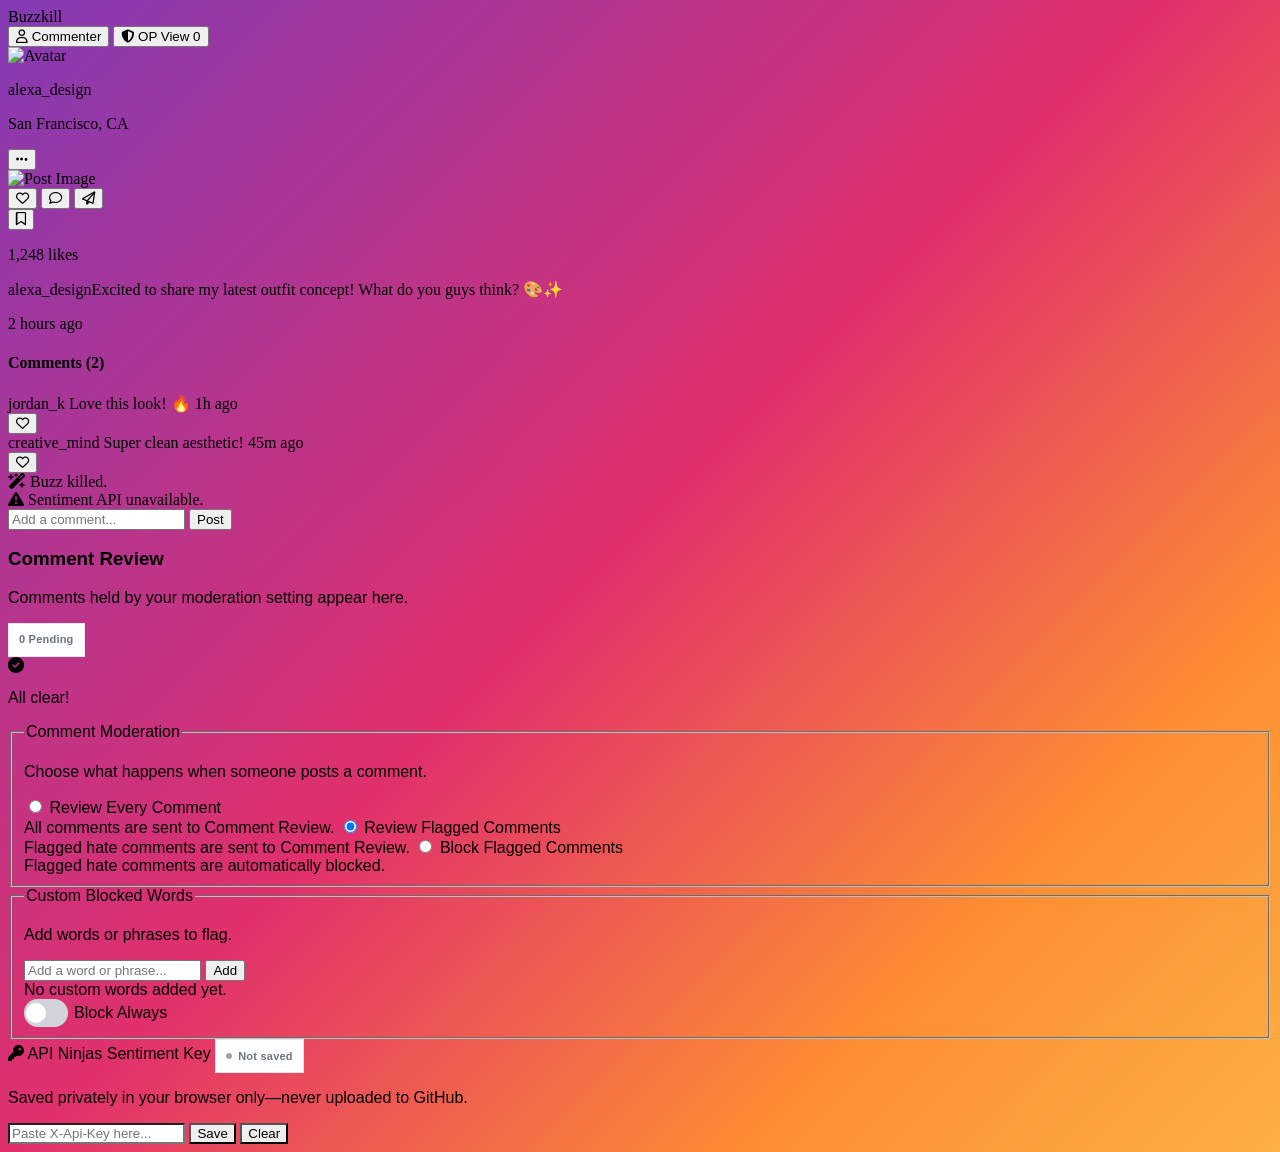
==== commit 09b75362: "Added "chopped" to blocked words list + More Interface Design Edits" ====
--- a/index.html
+++ b/index.html
@@ -118,7 +118,7 @@
             <!-- Header for OP Queue -->
             <div class="flex justify-between items-center mb-4">
                 <div>
-                    <h3 class="text-sm font-bold text-gray-800">Comment Review</h3>
+                    <h3 class="text-base font-semibold text-gray-800">Comment Review</h3>
                     <p class="text-xs text-gray-500">Comments held by your moderation setting appear here.</p>
                 </div>
                 <span id="op-queue-badge" class="op-queue-count op-queue-count-empty">
@@ -133,27 +133,27 @@
 
             <!-- Comment moderation behavior -->
             <fieldset class="bg-white border border-gray-200 rounded-xl p-3 mb-4 shadow-sm">
-                <legend class="text-sm font-bold text-gray-800 px-1">Comment Moderation</legend>
+                <legend class="text-base font-semibold text-gray-800 px-1">Comment Moderation</legend>
                 <p class="text-xs text-gray-500 mb-2">Choose what happens when someone posts a comment.</p>
                 <div class="space-y-2">
-                    <label class="flex items-start gap-2 text-sm text-gray-700 cursor-pointer">
+                    <label class="flex items-start gap-2 text-xs text-gray-700 cursor-pointer">
                         <input type="radio" name="moderation-mode" value="all_review" onchange="setModerationMode(this.value)" class="mt-0.5 accent-purple-600">
-                        <span><span class="font-semibold">Review every comment</span><br><span class="text-xs text-gray-500">All comments wait for your approval.</span></span>
-                    </label>
-                    <label class="flex items-start gap-2 text-sm text-gray-700 cursor-pointer">
+                        <span><span class="text-sm font-semibold">Review Every Comment</span><br><span class="text-xs text-gray-500">All comments are sent to Comment Review.</span></span>
+                    </label>
+                    <label class="flex items-start gap-2 text-xs text-gray-700 cursor-pointer">
                         <input type="radio" name="moderation-mode" value="flagged_review" onchange="setModerationMode(this.value)" class="mt-0.5 accent-purple-600">
-                        <span><span class="font-semibold">Review flagged comments</span><br><span class="text-xs text-gray-500">Blocked words and negative sentiment wait for your approval.</span></span>
-                    </label>
-                    <label class="flex items-start gap-2 text-sm text-gray-700 cursor-pointer">
+                        <span><span class="text-sm font-semibold">Review Flagged Comments</span><br><span class="text-xs text-gray-500">Flagged hate comments are sent to Comment Review.</span></span>
+                    </label>
+                    <label class="flex items-start gap-2 text-xs text-gray-700 cursor-pointer">
                         <input type="radio" name="moderation-mode" value="auto_block" onchange="setModerationMode(this.value)" class="mt-0.5 accent-purple-600">
-                        <span><span class="font-semibold">Block flagged comments</span><br><span class="text-xs text-gray-500">Flagged comments are blocked without entering the review queue.</span></span>
+                        <span><span class="text-sm font-semibold">Block Flagged Comments</span><br><span class="text-xs text-gray-500">Flagged hate comments are automatically blocked.</span></span>
                     </label>
                 </div>
             </fieldset>
 
             <!-- OP-managed blocked words and phrases -->
             <fieldset class="bg-white border border-gray-200 rounded-xl p-3 mb-4 shadow-sm">
-                <legend class="text-sm font-bold text-gray-800 px-1">Custom Blocked Words</legend>
+                <legend class="text-base font-semibold text-gray-800 px-1">Custom Blocked Words</legend>
                 <p class="text-xs text-gray-500 mb-2">Add words or phrases to flag.</p>
                 <div class="flex items-center gap-2">
                     <input
@@ -182,28 +182,28 @@
             <!-- API Ninjas Secret Key Box (Stored only in browser localStorage) -->
             <div class="bg-white border border-gray-200 rounded-xl p-3 mb-4 shadow-sm">
                 <div class="flex items-center justify-between mb-1.5">
-                    <span class="text-xs font-bold text-gray-800 flex items-center gap-1.5">
+                    <span class="text-base font-semibold text-gray-800 flex items-center gap-1.5">
                         <i class="fa-solid fa-key text-purple-600"></i> API Ninjas Sentiment Key
                     </span>
                     <span id="api-key-status-badge" class="text-[10px] font-semibold px-2 py-0.5 rounded-full bg-gray-100 text-gray-600">
                         Not saved
                     </span>
                 </div>
-                <p class="text-[11px] text-gray-500 mb-2">
+                <p class="text-xs text-gray-500 mb-2">
                     Saved privately in your browser only—never uploaded to GitHub.
                 </p>
-                <div class="flex items-center gap-1.5">
+                <div class="flex items-center gap-2">
                     <input
                         type="password"
                         id="api-key-input"
                         placeholder="Paste X-Api-Key here..."
-                        class="flex-1 bg-gray-50 border border-gray-200 rounded-lg px-2.5 py-1.5 text-xs focus:outline-none focus:border-purple-400"
+                        class="flex-1 bg-gray-50 border border-gray-200 rounded-lg px-3 py-2 text-sm focus:outline-none focus:border-purple-400"
                         autocomplete="off"
                     >
-                    <button type="button" onclick="saveApiKeyFromUI()" class="bg-purple-600 hover:bg-purple-700 text-white text-xs font-semibold px-3 py-1.5 rounded-lg transition-colors">
+                    <button type="button" onclick="saveApiKeyFromUI()" class="bg-purple-600 hover:bg-purple-700 text-white text-sm font-semibold px-3 py-2 rounded-lg transition-colors">
                         Save
                     </button>
-                    <button type="button" onclick="clearApiKeyFromUI()" class="bg-gray-100 hover:bg-gray-200 text-gray-600 text-xs font-semibold px-2.5 py-1.5 rounded-lg transition-colors">
+                    <button type="button" onclick="clearApiKeyFromUI()" class="bg-gray-100 hover:bg-gray-200 text-gray-600 text-sm font-semibold px-3 py-2 rounded-lg transition-colors">
                         Clear
                     </button>
                 </div>
@@ -213,9 +213,9 @@
     </main>
 
     <!-- Numbered Layered Scripts loaded in sequence -->
-    <script src="2_scripts/1_data.js?v=9"></script>
+    <script src="2_scripts/1_data.js?v=10"></script>
     <script src="2_scripts/2.rules.js?v=8"></script>
-    <script src="2_scripts/3_display.js?v=13"></script>
+    <script src="2_scripts/3_display.js?v=16"></script>
     <script src="2_scripts/4_start.js?v=9"></script>
 </body>
 </html>
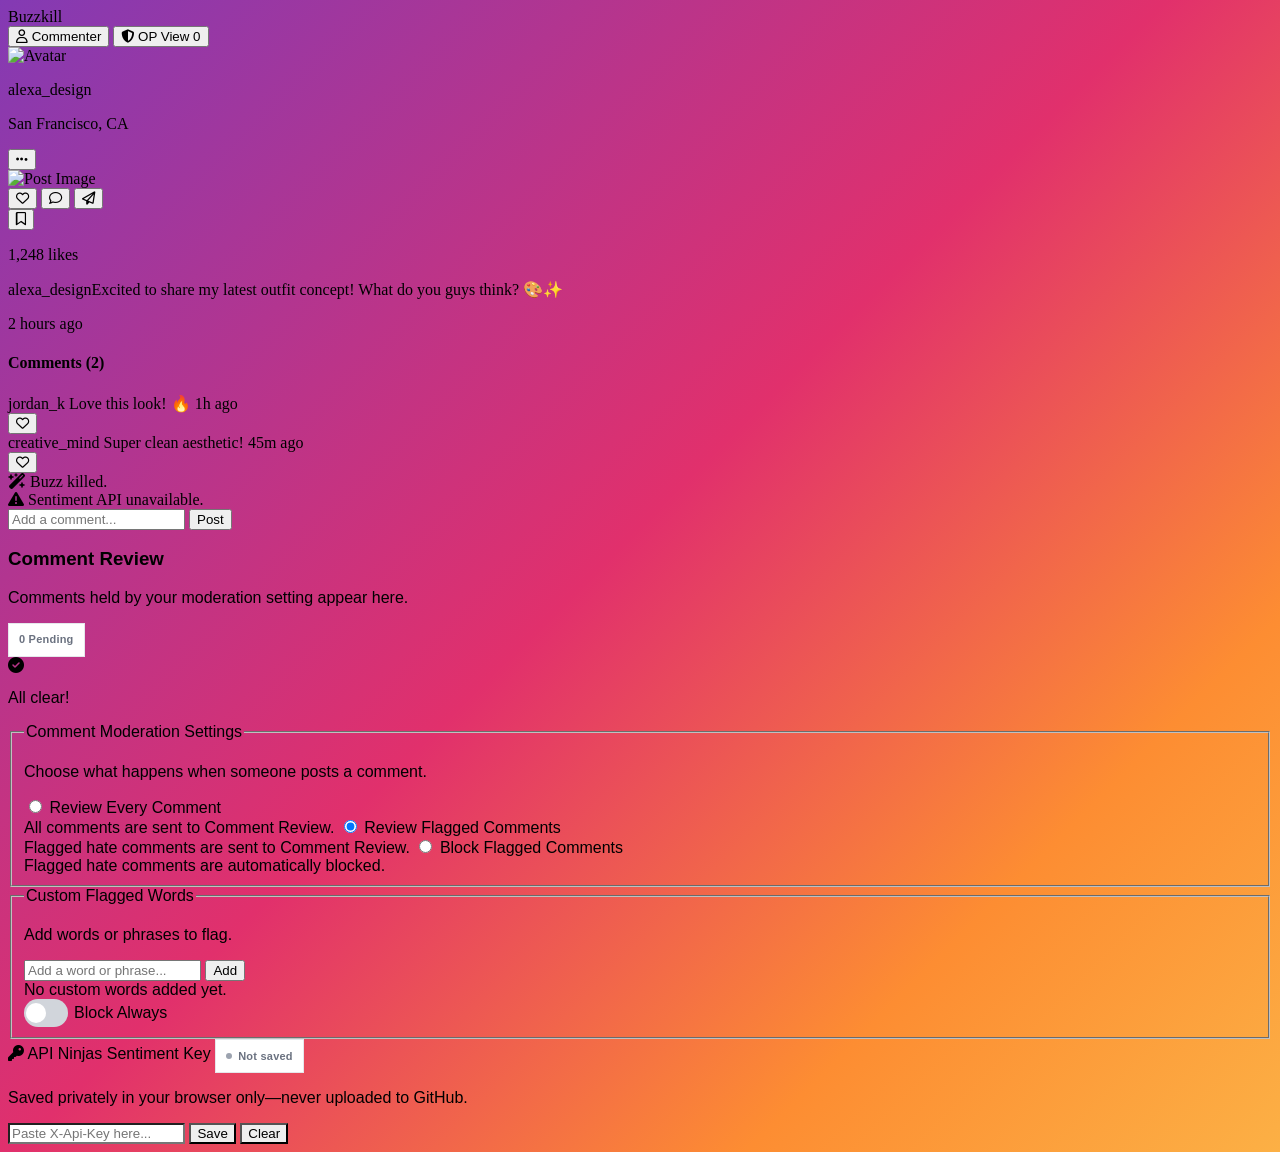
==== commit f35e7455: "Updated Comment Moderation and Custom Flagged Headings" ====
--- a/index.html
+++ b/index.html
@@ -133,7 +133,7 @@
 
             <!-- Comment moderation behavior -->
             <fieldset class="bg-white border border-gray-200 rounded-xl p-3 mb-4 shadow-sm">
-                <legend class="text-base font-semibold text-gray-800 px-1">Comment Moderation</legend>
+                <legend class="text-base font-semibold text-gray-800 px-1">Comment Moderation Settings</legend>
                 <p class="text-xs text-gray-500 mb-2">Choose what happens when someone posts a comment.</p>
                 <div class="space-y-2">
                     <label class="flex items-start gap-2 text-xs text-gray-700 cursor-pointer">
@@ -153,7 +153,7 @@
 
             <!-- OP-managed blocked words and phrases -->
             <fieldset class="bg-white border border-gray-200 rounded-xl p-3 mb-4 shadow-sm">
-                <legend class="text-base font-semibold text-gray-800 px-1">Custom Blocked Words</legend>
+                <legend class="text-base font-semibold text-gray-800 px-1">Custom Flagged Words</legend>
                 <p class="text-xs text-gray-500 mb-2">Add words or phrases to flag.</p>
                 <div class="flex items-center gap-2">
                     <input
